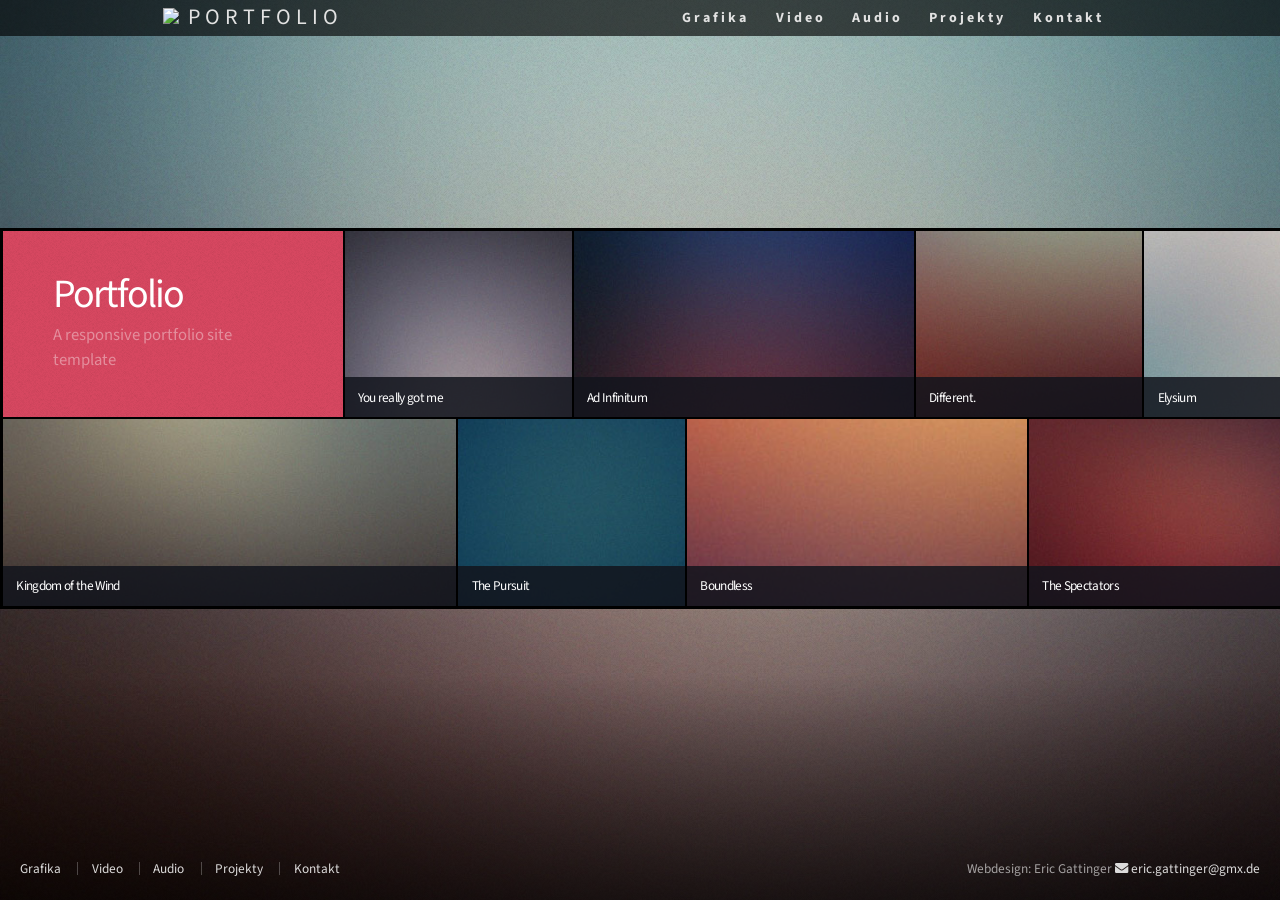
==== audio.html @ 2a1aed63 "responsive nav" ====
<!DOCTYPE HTML>
<html>
	<head>
		<title>Portfolio</title>
		<meta charset="utf-8" />
		<meta name="viewport" content="width=device-width, initial-scale=1, user-scalable=no" />
		<link rel="stylesheet" href="assets/css/main.css" />
		<noscript><link rel="stylesheet" href="assets/css/noscript.css" /></noscript>
	</head>
	<body class="is-preload">
		
		<!-- Wrapper -->
			<div id="wrapper">
					<nav>
						<a href="/">
							<div class="logo">
								<img src="" alt=" "></img> Portfolio
							</div>
						</a>
						<ul class="nav-links">
							<li>
								<a href="/grafika.html">Grafika</a>
							</li>
							<li>
								<a href="/video.html">Video</a>
							</li>
							<li>
								<a href="/audio.html">Audio</a>
							</li>
							<li>
								<a href="/proj.html">Projekty</a>
							</li>
							<li>
								<a href="/kontakt.html">Kontakt</a>
							</li>
						</ul>
					</nav>

				<!-- Main -->
					<section id="main">

						<!-- Items -->
							<div class="items">

								<div class="item intro span-2">
									<h1>Portfolio</h1>
									<p>A responsive portfolio site<br />
									template</p>
								</div>

								<article class="item thumb span-1">
									<h2>You really got me</h2>
									<a href="images/fulls/01.jpg" class="image"><img src="images/thumbs/01.jpg" alt=""></a>
								</article>

								<article class="item thumb span-2">
									<h2>Ad Infinitum</h2>
									<a href="images/fulls/02.jpg" class="image"><img src="images/thumbs/02.jpg" alt=""></a>
								</article>

								<article class="item thumb span-1">
									<h2>Different.</h2>
									<a href="images/fulls/03.jpg" class="image"><img src="images/thumbs/03.jpg" alt=""></a>
								</article>

								<article class="item thumb span-1">
									<h2>Elysium</h2>
									<a href="images/fulls/04.jpg" class="image"><img src="images/thumbs/04.jpg" alt=""></a>
								</article>

								<article class="item thumb span-3">
									<h2>Kingdom of the Wind</h2>
									<a href="images/fulls/05.jpg" class="image"><img src="images/thumbs/05.jpg" alt=""></a>
								</article>

								<article class="item thumb span-1">
									<h2>The Pursuit</h2>
									<a href="images/fulls/06.jpg" class="image"><img src="images/thumbs/06.jpg" alt=""></a>
								</article>

								<article class="item thumb span-2">
									<h2>Boundless</h2>
									<a href="images/fulls/07.jpg" class="image"><img src="images/thumbs/07.jpg" alt=""></a>
								</article>

								<article class="item thumb span-2">
									<h2>The Spectators</h2>
									<a href="images/fulls/08.jpg" class="image"><img src="images/thumbs/08.jpg" alt=""></a>
								</article>

							</div>

						<!-- Items -->
							<div class="items">

								<article class="item thumb span-3"><h2>Kingdom of the Wind</h2><a href="images/fulls/05.jpg" class="image"><img src="images/thumbs/05.jpg" alt=""></a></article>
								<article class="item thumb span-1"><h2>The Pursuit</h2><a href="images/fulls/06.jpg" class="image"><img src="images/thumbs/06.jpg" alt=""></a></article>
								<article class="item thumb span-2"><h2>Boundless</h2><a href="images/fulls/07.jpg" class="image"><img src="images/thumbs/07.jpg" alt=""></a></article>
								<article class="item thumb span-2"><h2>The Spectators</h2><a href="images/fulls/08.jpg" class="image"><img src="images/thumbs/08.jpg" alt=""></a></article>
								<article class="item thumb span-1"><h2>You really got me</h2><a href="images/fulls/01.jpg" class="image"><img src="images/thumbs/01.jpg" alt=""></a></article>
								<article class="item thumb span-2"><h2>Ad Infinitum</h2><a href="images/fulls/02.jpg" class="image"><img src="images/thumbs/02.jpg" alt=""></a></article>
								<article class="item thumb span-1"><h2>Different.</h2><a href="images/fulls/03.jpg" class="image"><img src="images/thumbs/03.jpg" alt=""></a></article>
								<article class="item thumb span-2"><h2>Kingdom of the Wind</h2><a href="images/fulls/05.jpg" class="image"><img src="images/thumbs/05.jpg" alt=""></a></article>
								<article class="item thumb span-1"><h2>Elysium</h2><a href="images/fulls/04.jpg" class="image"><img src="images/thumbs/04.jpg" alt=""></a></article>

							</div>

					</section>

				<!-- Footer -->
					<section id="footer">
						<section>
							<ul class="copyright">
								<li>
									<a href="/grafika.html">Grafika</a>
								</li>
								<li>
									<a href="/video.html">Video</a>
								</li>
								<li>
									<a href="/audio.html">Audio</a>
								</li>
								<li>
									<a href="/proj.html">Projekty</a>
								</li>
								<li>
									<a href="/kontakt.html">Kontakt</a>
								</li>
							</ul>
						</section>
						<section>
							<ul class="copyright">
								<li>Webdesign: Eric Gattinger <a href="mailto:eric.gattinger@gmx.de"><i class="fa fa-envelope" aria-hidden="true"></i> eric.gattinger@gmx.de</a></li>
							</ul>
						</section>
					</section>
			</div>

		<!-- Scripts -->
			<script src="assets/js/jquery.min.js"></script>
			<script src="assets/js/jquery.poptrox.min.js"></script>
			<script src="assets/js/browser.min.js"></script>
			<script src="assets/js/breakpoints.min.js"></script>
			<script src="assets/js/util.js"></script>
			<script src="assets/js/main.js"></script>

	</body>
</html>
---- assets/css/main.css ----
@import url("https://fonts.googleapis.com/css?family=Source+Sans+Pro:400,600");
@import url("fontawesome-all.min.css");

html, body, div, span, applet, object,
iframe, h1, h2, h3, h4, h5, h6, p, blockquote,
pre, a, abbr, acronym, address, big, cite,
code, del, dfn, em, img, ins, kbd, q, s, samp,
small, strike, strong, sub, sup, tt, var, b,
u, i, center, dl, dt, dd, ol, ul, li, fieldset,
form, label, legend, table, caption, tbody,
tfoot, thead, tr, th, td, article, aside,
canvas, details, embed, figure, figcaption,
footer, header, hgroup, menu, nav, output, ruby,
section, summary, time, mark, audio, video {
	margin: 0;
	padding: 0;
	border: 0;
	font-size: 100%;
	font: inherit;
	vertical-align: baseline;}

article, aside, details, figcaption, figure,
footer, header, hgroup, menu, nav, section {
	display: block;}

body {
	line-height: 1;
}

ol, ul {
	list-style: none;
}

blockquote, q {
	quotes: none;
}

	blockquote:before, blockquote:after, q:before, q:after {
		content: '';
		content: none;
	}

table {
	border-collapse: collapse;
	border-spacing: 0;
}

body {
	-webkit-text-size-adjust: none;
}

mark {
	background-color: transparent;
	color: inherit;
}

input::-moz-focus-inner {
	border: 0;
	padding: 0;
}

input, select, textarea {
	-moz-appearance: none;
	-webkit-appearance: none;
	-ms-appearance: none;
	appearance: none;
}

/* Basic */

	html {
		box-sizing: border-box;
	}

	*, *:before, *:after {
		box-sizing: inherit;
	}

	body {
		background-image: url("images/overlay.png"), -moz-linear-gradient(top, rgba(0, 0, 0, 0) 75%, rgba(0, 0, 0, 0.65)), url("../../images/bg.jpg");
		background-image: url("images/overlay.png"), -webkit-linear-gradient(top, rgba(0, 0, 0, 0) 75%, rgba(0, 0, 0, 0.65)), url("../../images/bg.jpg");
		background-image: url("images/overlay.png"), -ms-linear-gradient(top, rgba(0, 0, 0, 0) 75%, rgba(0, 0, 0, 0.65)), url("../../images/bg.jpg");
		background-image: url("images/overlay.png"), linear-gradient(top, rgba(0, 0, 0, 0) 75%, rgba(0, 0, 0, 0.65)), url("../../images/bg.jpg");
		background-position: top left, bottom left, auto;
		background-size: auto, 100% 100%, cover;
		background-attachment: fixed;
		background-repeat: repeat, no-repeat, auto;
		position: relative;
		background-color: #150C07;
		line-height: 1.75em;
		overflow-x: hidden;
		overflow-y: auto;
	}

		body.is-preload *, body.is-preload *:before, body.is-preload *:after {
			-moz-animation: none !important;
			-webkit-animation: none !important;
			-ms-animation: none !important;
			animation: none !important;
			-moz-transition: none !important;
			-webkit-transition: none !important;
			-ms-transition: none !important;
			transition: none !important;
		}

		@media screen and (max-width: 1280px) {

			body {
				background-attachment: scroll;
			}

		}

		@media screen and (max-width: 736px) {

			body {
				background-attachment: scroll;
				background-size: auto, 100% 100%, 250% auto;
				background-repeat: repeat, no-repeat, no-repeat;
				background-position: top left, bottom left, 50% 0%;
			}

		}

	body, input, select, textarea {
		font-family: 'Source Sans Pro';
		font-weight: 400;
		padding: 0;
		font-size: 13pt;
		color: rgba(255, 255, 255, 0.6);
	}

		@media screen and (max-width: 1680px) {

			body, input, select, textarea {
				font-size: 11pt;
			}

		}

		@media screen and (max-width: 1280px) {

			body, input, select, textarea {
				font-size: 10pt;
			}

		}

		@media screen and (max-width: 980px) {

			body, input, select, textarea {
				font-size: 11pt;
			}

		}

	a {
		color: #fff;
		color: rgba(255, 255, 255, 0.85);
		text-decoration: none;
		-moz-transition: color 0.25s ease-in-out;
		-webkit-transition: color 0.25s ease-in-out;
		-ms-transition: color 0.25s ease-in-out;
		transition: color 0.25s ease-in-out;
	}

		a:hover {
			color: #d64760;
		}

	h1, h2, h3, h4, h5, h6 {
		font-weight: 400;
		color: #fff;
		letter-spacing: -0.05em;
	}

	strong, b {
		color: #fff;
		color: rgba(255, 255, 255, 0.85);
		font-weight: 600;
	}

/* List */

	ul.icons {
		cursor: default;
		margin: 0 0 0.5em 0;
	}

		ul.icons li {
			display: inline-block;
			font-size: 1.5em;
			margin-left: 1em;
		}

			ul.icons li span {
				display: none;
			}

			ul.icons li a {
				opacity: 0.35;
				color: #fff;
				-moz-transition: opacity 0.25s ease-in-out;
				-webkit-transition: opacity 0.25s ease-in-out;
				-ms-transition: opacity 0.25s ease-in-out;
				transition: opacity 0.25s ease-in-out;
			}

				ul.icons li a:hover {
					opacity: 1.0;
				}

			ul.icons li:first-child {
				margin-left: 0;
			}

		@media screen and (max-width: 736px) {

			ul.icons {
				margin: 0 0 2em 0;
			}

		}

/* Icons */

	.icon {
		text-decoration: none;
		position: relative;
		text-decoration: none;
	}

		.icon:before {
			-moz-osx-font-smoothing: grayscale;
			-webkit-font-smoothing: antialiased;
			display: inline-block;
			font-style: normal;
			font-variant: normal;
			text-rendering: auto;
			line-height: 1;
			text-transform: none !important;
			font-family: 'Font Awesome 5 Free';
			font-weight: 400;
		}

		.icon:before {
			line-height: inherit;
		}

		.icon > .label {
			display: none;
		}

		.icon.solid:before {
			font-weight: 900;
		}

		.icon.brands:before {
			font-family: 'Font Awesome 5 Brands';
		}

/* Navbar */

	nav {
		position: absolute;
		z-index: 1000;
		top: 0px;
		box-sizing: border-box;
		display: flex;
		justify-content: space-around;
		align-items: center;
		height: 4vh;
		width: 100%;
		background-color: rgba(0,0,0,0.65);
	}

	.logo{
		color: rgb(226,226,226);
		text-transform: uppercase;
		letter-spacing: 5px;
		font-size: 22px;
	}

	.nav-links{
		display: flex;
		justify-content: space-around;
		width: 35%;
	}

		.nav-links a{
			color: rgb(226,226,226);
			text-decoration: none;
			letter-spacing: 3px;
			font-weight: bold;
			font-size: 14px;
		}

	.sandwich{
		position: relative;
		display: none;
		z-index: 1001;
		top: 25px;
		left: 22%;
	}
	
	.sandwich div{
		width: 21px;
		height: 2px;
		background-color: rgb(226,226,226);
		margin: 5px;
	}

	@media screen and (max-width: 1200px) {
		.nav-links{
			width: 50%;
		}
	}

	@media screen and (max-width: 736px) {
		body{
			overflow-x: hidden;
		}

		nav{
			height: 0;
		}

		nav .logo{
			display: none;
		}
		
		.nav-links{
			position: absolute;
			z-index: 1000;
			right: 0px;
			height: 500px;
			top: 0px;
			background-color: rgba(18, 21, 29, 0.85);
			display: flex;
			flex-direction: column;
			align-items: center;
			width: 30%;
			transform: translateX(100%);
			transition: transform 0.5s ease-in;
		}
		
		.sandwich{
			display: block;
		}
	}

	.nav-active{
		transform: translateX(0%);
	}

/* Wrapper */

	#wrapper {
		min-height: 100vh;
		display: -moz-flex;
		display: -webkit-flex;
		display: -ms-flex;
		display: flex;
		-moz-flex-direction: column;
		-webkit-flex-direction: column;
		-ms-flex-direction: column;
		flex-direction: column;
		-moz-justify-content: space-between;
		-webkit-justify-content: space-between;
		-ms-justify-content: space-between;
		justify-content: space-between;
		-moz-align-items: center;
		-webkit-align-items: center;
		-ms-align-items: center;
		align-items: center;
		-moz-transition: -moz-filter 0.5s ease-in-out;
		-webkit-transition: -webkit-filter 0.5s ease-in-out;
		-ms-transition: -ms-filter 0.5s ease-in-out;
		transition: filter 0.5s ease-in-out;
	}

		#wrapper:before {
			content: '';
			display: block;
		}

		body.is-poptrox-visible #wrapper {
			-moz-filter: blur(0.25em);
			-webkit-filter: blur(0.25em);
			-ms-filter: blur(0.25em);
			filter: blur(0.25em);
		}

		@media screen and (max-width: 736px) {

			#wrapper {
				min-height: 0;
			}

		}

/* Scroll Zone */

	.scrollZone {
		position: fixed;
		width: 6rem;
		height: 100vh;
		cursor: -moz-grab;
		cursor: -webkit-grab;
		cursor: -ms-grab;
		cursor: grab;
		z-index: 101;
	}

		.scrollZone.left {
			left: 0;
		}

		.scrollZone.right {
			right: 0;
		}

		@media screen and (max-width: 736px) {

			.scrollZone {
				display: none;
			}

		}

/* Main */

	#main {
		-moz-transition: opacity 1s ease-in-out;
		-webkit-transition: opacity 1s ease-in-out;
		-ms-transition: opacity 1s ease-in-out;
		transition: opacity 1s ease-in-out;
		-moz-transition-delay: 0.5s;
		-webkit-transition-delay: 0.5s;
		-ms-transition-delay: 0.5s;
		transition-delay: 0.5s;
		position: relative;
		z-index: 1;
		width: -moz-min-content;
		width: -webkit-min-content;
		width: -ms-min-content;
		width: min-content;
		max-width: 100vw;
		overflow-x: hidden;
		-webkit-overflow-scrolling: touch;
		padding: 2px;
		background-color: #000000;
	}

		#main .items {
			display: -moz-flex;
			display: -webkit-flex;
			display: -ms-flex;
			display: flex;
		}

			#main .items > :last-child {
				border-right: solid 5px #000000;
			}

		#main .item {
			-moz-flex-grow: 0;
			-webkit-flex-grow: 0;
			-ms-flex-grow: 0;
			flex-grow: 0;
			-moz-flex-shrink: 0;
			-webkit-flex-shrink: 0;
			-ms-flex-shrink: 0;
			flex-shrink: 0;
			margin: 1px;
			height: 16em;
			box-shadow: 0 0 0 1px #000000;
		}

			#main .item.span-1 {
				width: 20em;
			}

			#main .item.span-2 {
				width: 30em;
			}

			#main .item.span-3 {
				width: 40em;
			}

			#main .item.intro {
				background-color: #d64760;
				background-image: url("images/overlay.png");
				display: -moz-flex;
				display: -webkit-flex;
				display: -ms-flex;
				display: flex;
				-moz-flex-direction: column;
				-webkit-flex-direction: column;
				-ms-flex-direction: column;
				flex-direction: column;
				-moz-justify-content: center;
				-webkit-justify-content: center;
				-ms-justify-content: center;
				justify-content: center;
				padding: 50px;
			}

				#main .item.intro h1 {
					font-size: 3em;
					line-height: 1em;
				}

				#main .item.intro p {
					font-size: 1.25em;
					line-height: 1.5em;
					margin: 0.5em 0 0 0;
					opacity: 0.65;
				}

			#main .item.thumb {
				display: block;
				position: relative;
				background: rgba(255, 255, 255, 0.25);
				cursor: default;
			}

				#main .item.thumb h2 {
					position: absolute;
					bottom: 0;
					left: 0;
					background: rgba(18, 21, 29, 0.85);
					width: 100%;
					padding: 1em;
					font-weight: 400;
					line-height: 1em;
					z-index: 2;
				}

				#main .item.thumb img {
					display: block;
					z-index: 1;
					position: absolute;
					top: 0;
					left: 0;
					width: 100%;
					height: 100%;
					-moz-object-fit: cover;
					-webkit-object-fit: cover;
					-ms-object-fit: cover;
					object-fit: cover;
					-moz-object-position: center;
					-webkit-object-position: center;
					-ms-object-position: center;
					object-position: center;
					-moz-transition: opacity 0.75s ease-in-out;
					-webkit-transition: opacity 0.75s ease-in-out;
					-ms-transition: opacity 0.75s ease-in-out;
					transition: opacity 0.75s ease-in-out;
					-moz-transition-delay: 1.25s;
					-webkit-transition-delay: 1.25s;
					-ms-transition-delay: 1.25s;
					transition-delay: 1.25s;
				}

				#main .item.thumb.delay-1 img {
					-moz-transition-delay: 1.375s;
					-webkit-transition-delay: 1.375s;
					-ms-transition-delay: 1.375s;
					transition-delay: 1.375s;
				}

				#main .item.thumb.delay-2 img {
					-moz-transition-delay: 1.5s;
					-webkit-transition-delay: 1.5s;
					-ms-transition-delay: 1.5s;
					transition-delay: 1.5s;
				}

				#main .item.thumb.delay-3 img {
					-moz-transition-delay: 1.625s;
					-webkit-transition-delay: 1.625s;
					-ms-transition-delay: 1.625s;
					transition-delay: 1.625s;
				}

				#main .item.thumb.delay-4 img {
					-moz-transition-delay: 1.75s;
					-webkit-transition-delay: 1.75s;
					-ms-transition-delay: 1.75s;
					transition-delay: 1.75s;
				}

				#main .item.thumb.delay-5 img {
					-moz-transition-delay: 1.875s;
					-webkit-transition-delay: 1.875s;
					-ms-transition-delay: 1.875s;
					transition-delay: 1.875s;
				}

				#main .item.thumb.delay-6 img {
					-moz-transition-delay: 2s;
					-webkit-transition-delay: 2s;
					-ms-transition-delay: 2s;
					transition-delay: 2s;
				}

		body.is-preload #main {
			opacity: 0;
		}

			body.is-preload #main .item.thumb img {
				opacity: 0;
			}

		@media screen and (max-width: 1680px) {

			#main .item {
				height: 14em;
			}

				#main .item.span-1 {
					width: 17em;
				}

				#main .item.span-2 {
					width: 25.5em;
				}

				#main .item.span-3 {
					width: 34em;
				}

		}

		@media screen and (max-width: 736px) {

			#main {
				width: 100%;
				overflow-x: hidden;
				overflow-y: auto;
				padding: 2.5px;
			}

				#main .items {
					-moz-flex-wrap: wrap;
					-webkit-flex-wrap: wrap;
					-ms-flex-wrap: wrap;
					flex-wrap: wrap;
					-moz-justify-content: center;
					-webkit-justify-content: center;
					-ms-justify-content: center;
					justify-content: center;
				}

					#main .items > :last-child {
						border-right: 0;
					}

				#main .item {
					-moz-flex-grow: 1;
					-webkit-flex-grow: 1;
					-ms-flex-grow: 1;
					flex-grow: 1;
					-moz-flex-shrink: 1;
					-webkit-flex-shrink: 1;
					-ms-flex-shrink: 1;
					flex-shrink: 1;
					width: calc(50vw - 15px) !important;
					margin: 2.5px;
					box-shadow: 0 0 0 5px #ffffff;
				}

					#main .item.intro {
						width: calc(100vw - 20px) !important;
						text-align: center;
						height: auto;
						padding: 3em;
					}

						#main .item.intro h1 {
							font-size: 2em;
						}

						#main .item.intro p {
							font-size: 1em;
						}

					#main .item.thumb h2 {
						display: none;
					}

		}

		@media screen and (max-width: 480px) {

			#main .item {
				height: 10em;
			}

		}

/* Header */

	#footer {
		width: 100%;
		padding: 1.5em;
		display: -moz-flex;
		display: -webkit-flex;
		display: -ms-flex;
		display: flex;
		-moz-justify-content: space-between;
		-webkit-justify-content: space-between;
		-ms-justify-content: space-between;
		justify-content: space-between;
		position: relative;
		z-index: 102;
	}

		#footer > section:first-child {
			text-align: left;
			max-width: 36em;
			padding-right: 2em;
		}

		#footer > section:last-child {
			text-align: right;
			max-width: 36em;
		}

		#footer h2 {
			font-size: 2.25em;
			margin: 0 0 1em 0;
		}

		#footer .copyright li {
			display: inline-block;
			margin-left: 1em;
			padding-left: 1em;
			border-left: solid 1px rgba(255, 255, 255, 0.25);
			line-height: 1em;
		}

			#footer .copyright li:first-child {
				border-left: 0;
				margin-left: 0;
				padding-left: 0;
			}

		@media screen and (max-width: 980px) {

			#footer {
				-moz-flex-direction: column;
				-webkit-flex-direction: column;
				-ms-flex-direction: column;
				flex-direction: column;
			}

				#footer > section:first-child {
					width: 100%;
					padding-right: 0;
				}

				#footer > section:last-child {
					text-align: left;
					margin: 1.5em 0 0 0;
					width: 100%;
				}

		}

		@media screen and (max-width: 736px) {

			#footer {
				text-align: center;
				padding: 3em;
			}

				#footer > section:first-child {
					text-align: center;
					max-width: 100%;
				}

				#footer > section:last-child {
					text-align: center;
					max-width: 100%;
				}

				#footer .copyright li {
					display: block;
					margin: 0.75em 0 0 0;
					padding-left: 0;
					border-left: 0;
				}

					#footer .copyright li:first-child {
						margin-top: 0;
					}

		}

/* Popup */

	.poptrox-popup {
		background: #1a1f2c;
		background: rgba(18, 21, 29, 0.9);
		box-shadow: 0px 0px 0px 10px #fff, 0px 10px 60px 10px rgba(8, 11, 19, 0.55);
		cursor: default;
	}

		.poptrox-popup .loader {
			display: block;
			width: 48px;
			height: 48px;
			position: absolute;
			top: 50%;
			left: 50%;
			margin: -24px 0 0 -24px;
			background: url("images/loader.gif");
			opacity: 0.25;
		}

		.poptrox-popup .caption {
			position: absolute;
			bottom: 0;
			left: 0;
			background: #1a1f2c;
			background: rgba(18, 21, 29, 0.85);
			display: block;
			width: 100%;
			line-height: 75px;
			text-align: center;
			font-size: 1.25em;
			color: #fff;
		}

		.poptrox-popup .nav-next, .poptrox-popup .nav-previous {
			text-decoration: none;
			font-weight: normal;
			font-style: normal;
			-moz-transition: opacity 0.25s ease-in-out;
			-webkit-transition: opacity 0.25s ease-in-out;
			-ms-transition: opacity 0.25s ease-in-out;
			transition: opacity 0.25s ease-in-out;
			opacity: 0.35;
		}

			.poptrox-popup .nav-next:hover, .poptrox-popup .nav-previous:hover {
				opacity: 1.0;
			}

		.poptrox-popup .nav-next, .poptrox-popup .nav-previous {
			text-decoration: none;
			text-transform: none !important;
			width: 150px;
			height: 75px;
			position: absolute;
			bottom: 0;
			cursor: pointer;
			font-size: 3em;
			line-height: 75px;
		}

			.poptrox-popup .nav-next:before, .poptrox-popup .nav-previous:before {
				-moz-osx-font-smoothing: grayscale;
				-webkit-font-smoothing: antialiased;
				display: inline-block;
				font-style: normal;
				font-variant: normal;
				text-rendering: auto;
				line-height: 1;
				text-transform: none !important;
				font-family: 'Font Awesome 5 Free';
				font-weight: 900;
			}

		.poptrox-popup .nav-next {
			right: 0;
			text-align: right;
			padding-right: 30px;
		}

			.poptrox-popup .nav-next:before {
				content: '\f105';
			}

		.poptrox-popup .nav-previous {
			left: 0;
			text-align: left;
			padding-left: 30px;
		}

			.poptrox-popup .nav-previous:before {
				content: '\f104';
			}

		@media screen and (max-width: 736px) {

			.poptrox-popup {
				background: #0a0f1c;
				box-shadow: 0px 0px 30px 10px rgba(8, 11, 19, 0.85);
				border: solid 2.5px #fff;
				-moz-box-sizing: content-box;
				-webkit-box-sizing: content-box;
				-ms-box-sizing: content-box;
				box-sizing: content-box;
			}

				.poptrox-popup .caption {
					display: none !important;
				}

				.poptrox-popup .nav-next {
					display: none !important;
				}

				.poptrox-popup .nav-previous {
					display: none !important;
				}

		}
---- assets/css/noscript.css ----
#main {
		opacity: 1 !important;
		overflow-x: auto !important;
	}

		#main .item.thumb img {
			opacity: 1 !important;
		}
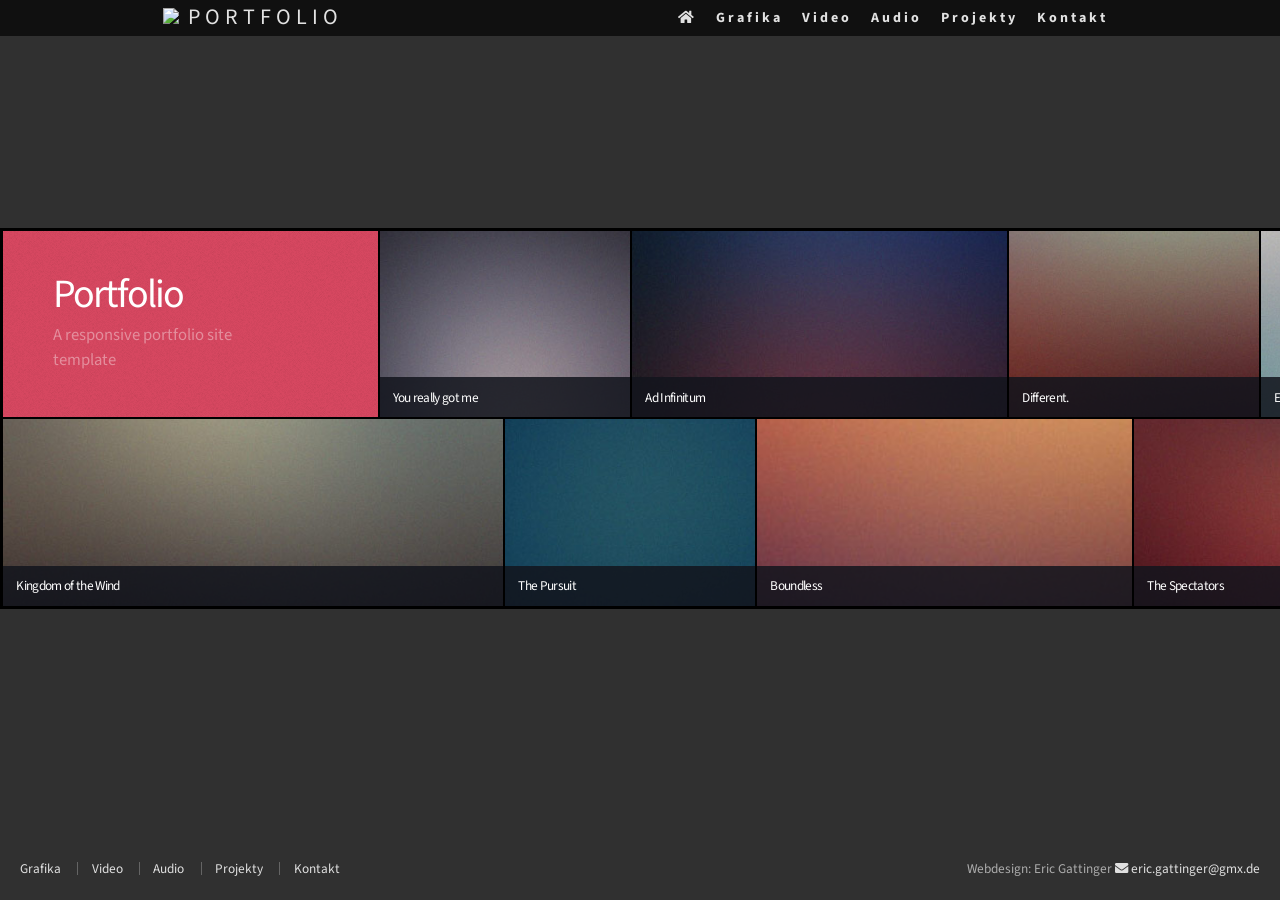
==== commit c18ab75f: "span width, home nav" ====
--- a/audio.html
+++ b/audio.html
@@ -1,7 +1,7 @@
 <!DOCTYPE HTML>
 <html>
 	<head>
-		<title>Portfolio</title>
+		<title>Audio</title>
 		<meta charset="utf-8" />
 		<meta name="viewport" content="width=device-width, initial-scale=1, user-scalable=no" />
 		<link rel="stylesheet" href="assets/css/main.css" />
@@ -18,6 +18,9 @@
 							</div>
 						</a>
 						<ul class="nav-links">
+							<li>
+								<a href="/index.html"><i class="fas fa-home"></i></a>
+							</li>
 							<li>
 								<a href="/grafika.html">Grafika</a>
 							</li>
--- a/assets/css/main.css
+++ b/assets/css/main.css
@@ -77,16 +77,18 @@
 	}
 
 	body {
+		/* pozadi
 		background-image: url("images/overlay.png"), -moz-linear-gradient(top, rgba(0, 0, 0, 0) 75%, rgba(0, 0, 0, 0.65)), url("../../images/bg.jpg");
 		background-image: url("images/overlay.png"), -webkit-linear-gradient(top, rgba(0, 0, 0, 0) 75%, rgba(0, 0, 0, 0.65)), url("../../images/bg.jpg");
 		background-image: url("images/overlay.png"), -ms-linear-gradient(top, rgba(0, 0, 0, 0) 75%, rgba(0, 0, 0, 0.65)), url("../../images/bg.jpg");
 		background-image: url("images/overlay.png"), linear-gradient(top, rgba(0, 0, 0, 0) 75%, rgba(0, 0, 0, 0.65)), url("../../images/bg.jpg");
-		background-position: top left, bottom left, auto;
+		*/
+		additive-symbols: top left, bottom left, auto;
 		background-size: auto, 100% 100%, cover;
 		background-attachment: fixed;
 		background-repeat: repeat, no-repeat, auto;
 		position: relative;
-		background-color: #150C07;
+		background-color: #303030;
 		line-height: 1.75em;
 		overflow-x: hidden;
 		overflow-y: auto;
@@ -476,18 +478,6 @@
 			height: 16em;
 			box-shadow: 0 0 0 1px #000000;
 		}
-
-			#main .item.span-1 {
-				width: 20em;
-			}
-
-			#main .item.span-2 {
-				width: 30em;
-			}
-
-			#main .item.span-3 {
-				width: 40em;
-			}
 
 			#main .item.intro {
 				background-color: #d64760;
@@ -621,17 +611,28 @@
 			}
 
 				#main .item.span-1 {
-					width: 17em;
+					width: 250px;
 				}
 
 				#main .item.span-2 {
-					width: 25.5em;
+					width: 375px;
 				}
 
 				#main .item.span-3 {
-					width: 34em;
-				}
-
+					width: 500px;
+				}
+
+				#main .item.span-4 {
+					width: 675px;
+				}
+
+				#main .item.span-5 {
+					width: 750px;
+				}
+
+				#main .item.span-6 {
+					width: 881px;
+				}
 		}
 
 		@media screen and (max-width: 736px) {
@@ -798,125 +799,4 @@
 						margin-top: 0;
 					}
 
-		}
-
-/* Popup */
-
-	.poptrox-popup {
-		background: #1a1f2c;
-		background: rgba(18, 21, 29, 0.9);
-		box-shadow: 0px 0px 0px 10px #fff, 0px 10px 60px 10px rgba(8, 11, 19, 0.55);
-		cursor: default;
-	}
-
-		.poptrox-popup .loader {
-			display: block;
-			width: 48px;
-			height: 48px;
-			position: absolute;
-			top: 50%;
-			left: 50%;
-			margin: -24px 0 0 -24px;
-			background: url("images/loader.gif");
-			opacity: 0.25;
-		}
-
-		.poptrox-popup .caption {
-			position: absolute;
-			bottom: 0;
-			left: 0;
-			background: #1a1f2c;
-			background: rgba(18, 21, 29, 0.85);
-			display: block;
-			width: 100%;
-			line-height: 75px;
-			text-align: center;
-			font-size: 1.25em;
-			color: #fff;
-		}
-
-		.poptrox-popup .nav-next, .poptrox-popup .nav-previous {
-			text-decoration: none;
-			font-weight: normal;
-			font-style: normal;
-			-moz-transition: opacity 0.25s ease-in-out;
-			-webkit-transition: opacity 0.25s ease-in-out;
-			-ms-transition: opacity 0.25s ease-in-out;
-			transition: opacity 0.25s ease-in-out;
-			opacity: 0.35;
-		}
-
-			.poptrox-popup .nav-next:hover, .poptrox-popup .nav-previous:hover {
-				opacity: 1.0;
-			}
-
-		.poptrox-popup .nav-next, .poptrox-popup .nav-previous {
-			text-decoration: none;
-			text-transform: none !important;
-			width: 150px;
-			height: 75px;
-			position: absolute;
-			bottom: 0;
-			cursor: pointer;
-			font-size: 3em;
-			line-height: 75px;
-		}
-
-			.poptrox-popup .nav-next:before, .poptrox-popup .nav-previous:before {
-				-moz-osx-font-smoothing: grayscale;
-				-webkit-font-smoothing: antialiased;
-				display: inline-block;
-				font-style: normal;
-				font-variant: normal;
-				text-rendering: auto;
-				line-height: 1;
-				text-transform: none !important;
-				font-family: 'Font Awesome 5 Free';
-				font-weight: 900;
-			}
-
-		.poptrox-popup .nav-next {
-			right: 0;
-			text-align: right;
-			padding-right: 30px;
-		}
-
-			.poptrox-popup .nav-next:before {
-				content: '\f105';
-			}
-
-		.poptrox-popup .nav-previous {
-			left: 0;
-			text-align: left;
-			padding-left: 30px;
-		}
-
-			.poptrox-popup .nav-previous:before {
-				content: '\f104';
-			}
-
-		@media screen and (max-width: 736px) {
-
-			.poptrox-popup {
-				background: #0a0f1c;
-				box-shadow: 0px 0px 30px 10px rgba(8, 11, 19, 0.85);
-				border: solid 2.5px #fff;
-				-moz-box-sizing: content-box;
-				-webkit-box-sizing: content-box;
-				-ms-box-sizing: content-box;
-				box-sizing: content-box;
-			}
-
-				.poptrox-popup .caption {
-					display: none !important;
-				}
-
-				.poptrox-popup .nav-next {
-					display: none !important;
-				}
-
-				.poptrox-popup .nav-previous {
-					display: none !important;
-				}
-
 		}
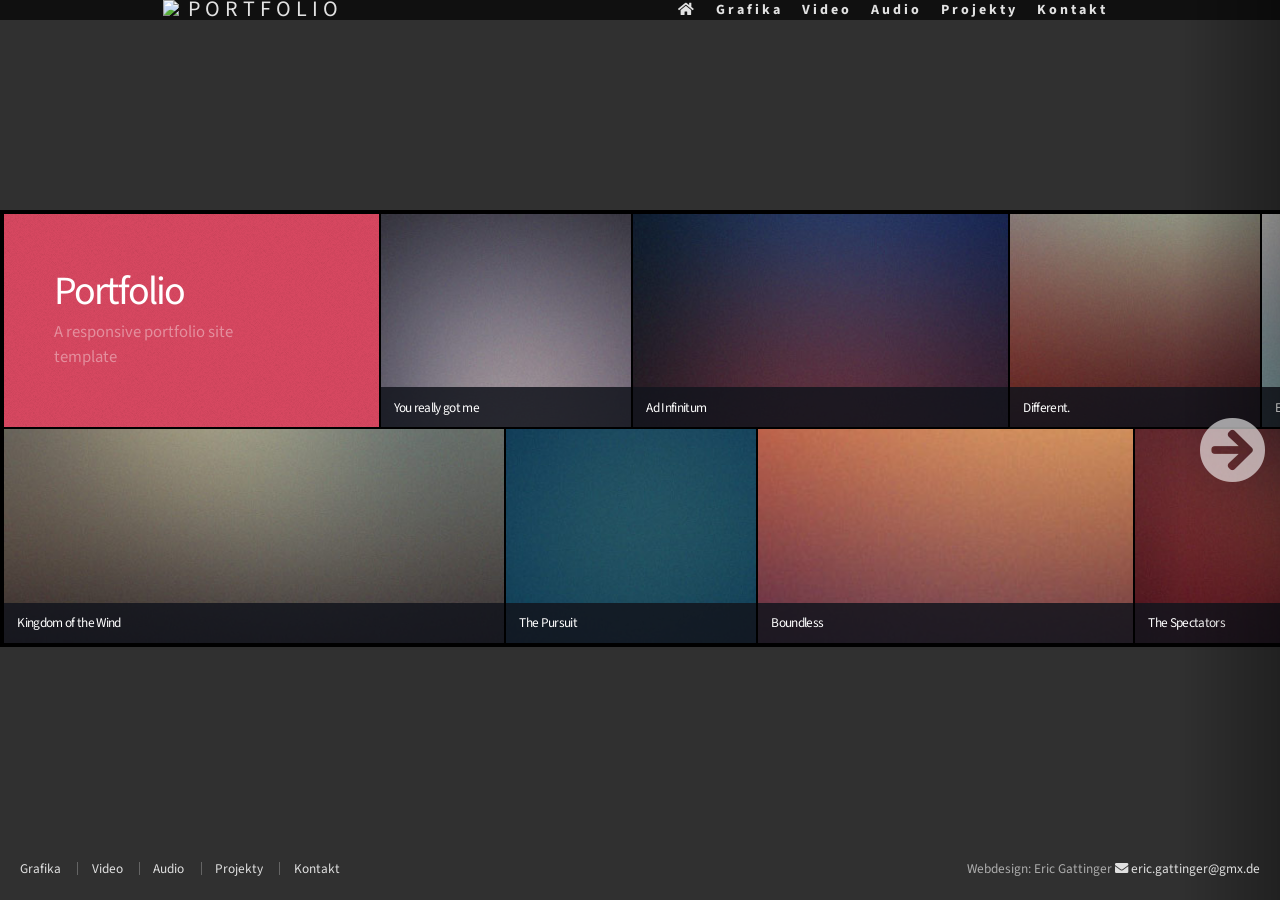
==== commit 6a2ff3c1: "right scrollZone disappears now" ====
--- a/audio.html
+++ b/audio.html
@@ -45,43 +45,43 @@
 						<!-- Items -->
 							<div class="items">
 
-								<div class="item intro span-2">
+								<div class="first-line item intro span-2">
 									<h1>Portfolio</h1>
 									<p>A responsive portfolio site<br />
 									template</p>
 								</div>
 
-								<article class="item thumb span-1">
+								<article class="first-line item thumb span-1">
 									<h2>You really got me</h2>
 									<a href="images/fulls/01.jpg" class="image"><img src="images/thumbs/01.jpg" alt=""></a>
 								</article>
 
-								<article class="item thumb span-2">
+								<article class="first-line item thumb span-2">
 									<h2>Ad Infinitum</h2>
 									<a href="images/fulls/02.jpg" class="image"><img src="images/thumbs/02.jpg" alt=""></a>
 								</article>
 
-								<article class="item thumb span-1">
+								<article class="first-line item thumb span-1">
 									<h2>Different.</h2>
 									<a href="images/fulls/03.jpg" class="image"><img src="images/thumbs/03.jpg" alt=""></a>
 								</article>
 
-								<article class="item thumb span-1">
+								<article class="first-line item thumb span-1">
 									<h2>Elysium</h2>
 									<a href="images/fulls/04.jpg" class="image"><img src="images/thumbs/04.jpg" alt=""></a>
 								</article>
 
-								<article class="item thumb span-3">
+								<article class="first-line item thumb span-3">
 									<h2>Kingdom of the Wind</h2>
 									<a href="images/fulls/05.jpg" class="image"><img src="images/thumbs/05.jpg" alt=""></a>
 								</article>
 
-								<article class="item thumb span-1">
+								<article class="first-line item thumb span-1">
 									<h2>The Pursuit</h2>
 									<a href="images/fulls/06.jpg" class="image"><img src="images/thumbs/06.jpg" alt=""></a>
 								</article>
 
-								<article class="item thumb span-2">
+								<article class="first-line item thumb span-2">
 									<h2>Boundless</h2>
 									<a href="images/fulls/07.jpg" class="image"><img src="images/thumbs/07.jpg" alt=""></a>
 								</article>
--- a/assets/css/main.css
+++ b/assets/css/main.css
@@ -224,43 +224,6 @@
 
 		}
 
-/* Icons */
-
-	.icon {
-		text-decoration: none;
-		position: relative;
-		text-decoration: none;
-	}
-
-		.icon:before {
-			-moz-osx-font-smoothing: grayscale;
-			-webkit-font-smoothing: antialiased;
-			display: inline-block;
-			font-style: normal;
-			font-variant: normal;
-			text-rendering: auto;
-			line-height: 1;
-			text-transform: none !important;
-			font-family: 'Font Awesome 5 Free';
-			font-weight: 400;
-		}
-
-		.icon:before {
-			line-height: inherit;
-		}
-
-		.icon > .label {
-			display: none;
-		}
-
-		.icon.solid:before {
-			font-weight: 900;
-		}
-
-		.icon.brands:before {
-			font-family: 'Font Awesome 5 Brands';
-		}
-
 /* Navbar */
 
 	nav {
@@ -271,7 +234,7 @@
 		display: flex;
 		justify-content: space-around;
 		align-items: center;
-		height: 4vh;
+		height: 20px;
 		width: 100%;
 		background-color: rgba(0,0,0,0.65);
 	}
@@ -298,11 +261,11 @@
 		}
 
 	.sandwich{
-		position: relative;
+		position: absolute;
 		display: none;
 		z-index: 1001;
-		top: 25px;
-		left: 22%;
+		top: 10px;
+		right: 10px;
 	}
 	
 	.sandwich div{
@@ -412,13 +375,22 @@
 		cursor: -ms-grab;
 		cursor: grab;
 		z-index: 101;
+		display: flex;
+		font-size: 5em;
+		text-align: center;
+		justify-content: center;
+		align-items: center;
 	}
 
 		.scrollZone.left {
+			
+			visibility: hidden;
+			background-image: linear-gradient(to left, rgba(0,0,0,0), rgba(0,0,0,0.3));
 			left: 0;
 		}
 
 		.scrollZone.right {
+			background-image: linear-gradient(to right, rgba(0,0,0,0), rgba(0,0,0,0.3));
 			right: 0;
 		}
 
@@ -450,7 +422,8 @@
 		max-width: 100vw;
 		overflow-x: hidden;
 		-webkit-overflow-scrolling: touch;
-		padding: 2px;
+		margin-top: 20px;
+		padding: 3px;
 		background-color: #000000;
 	}
 
@@ -460,10 +433,6 @@
 			display: -ms-flex;
 			display: flex;
 		}
-
-			#main .items > :last-child {
-				border-right: solid 5px #000000;
-			}
 
 		#main .item {
 			-moz-flex-grow: 0;
@@ -478,6 +447,30 @@
 			height: 16em;
 			box-shadow: 0 0 0 1px #000000;
 		}
+
+			#main .item.span-1 {
+				width: 250px;
+			}
+
+			#main .item.span-2 {
+				width: 375px;
+			}
+
+			#main .item.span-3 {
+				width: 500px;
+			}
+
+			#main .item.span-4 {
+				width: 675px;
+			}
+
+			#main .item.span-5 {
+				width: 750px;
+			}
+
+			#main .item.span-6 {
+				width: 881px;
+			}
 
 			#main .item.intro {
 				background-color: #d64760;
@@ -604,43 +597,13 @@
 				opacity: 0;
 			}
 
-		@media screen and (max-width: 1680px) {
-
-			#main .item {
-				height: 14em;
-			}
-
-				#main .item.span-1 {
-					width: 250px;
-				}
-
-				#main .item.span-2 {
-					width: 375px;
-				}
-
-				#main .item.span-3 {
-					width: 500px;
-				}
-
-				#main .item.span-4 {
-					width: 675px;
-				}
-
-				#main .item.span-5 {
-					width: 750px;
-				}
-
-				#main .item.span-6 {
-					width: 881px;
-				}
-		}
-
 		@media screen and (max-width: 736px) {
 
 			#main {
 				width: 100%;
 				overflow-x: hidden;
 				overflow-y: auto;
+				margin-top: 0;
 				padding: 2.5px;
 			}
 
